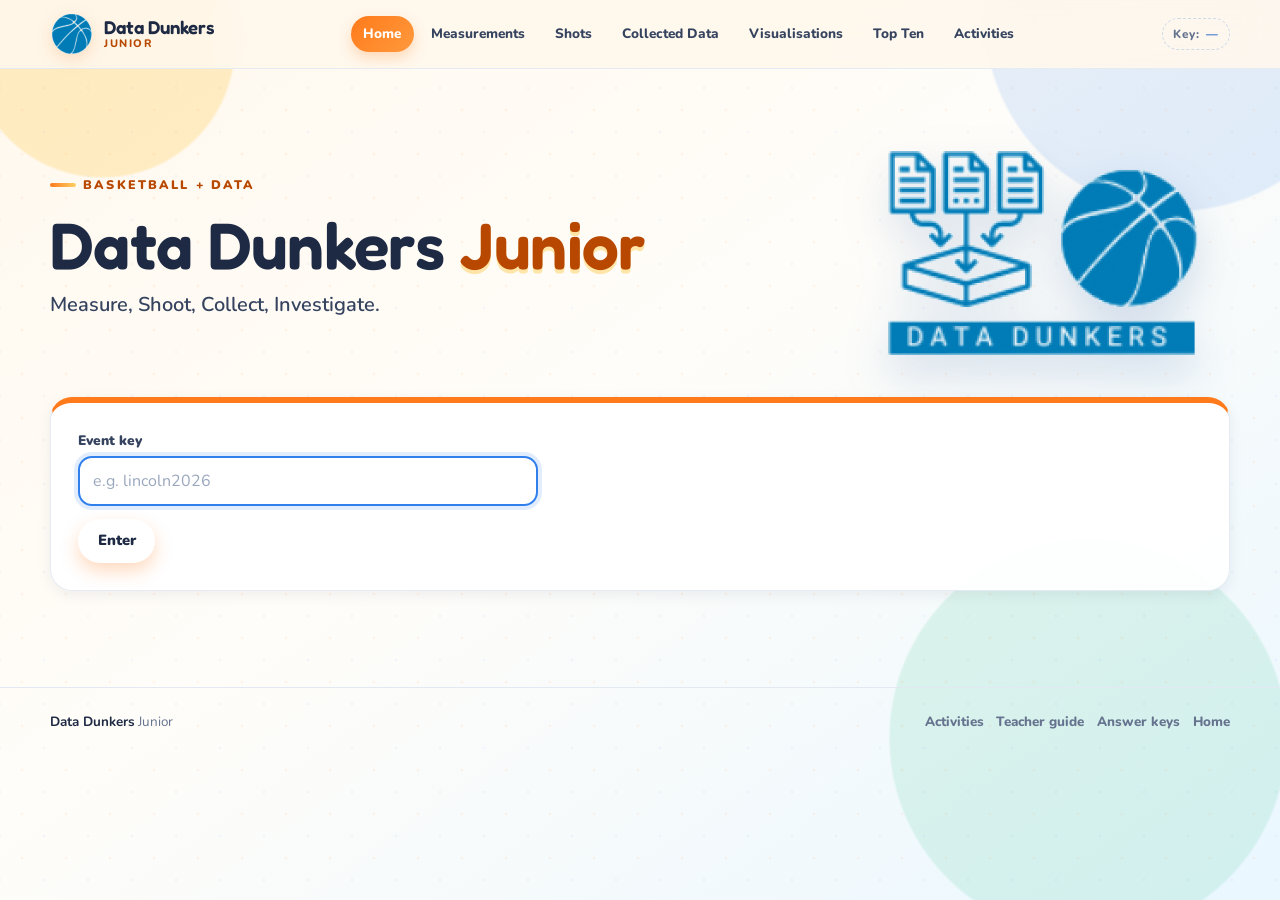
==== docs/activities/index.html @ a842138b "Initial commit" ====
<!DOCTYPE html>
<html lang="en" data-page="activities">
<head>
  <meta charset="UTF-8">
  <meta name="viewport" content="width=device-width, initial-scale=1.0">
  <title>Student Activities · Data Dunkers Junior</title>
  <meta name="description" content="Seven no-code data investigations for grade 5 and 6 students using live basketball class data.">
  <link rel="icon" href="../assets/datadunkers-mark.png" type="image/png">
  <link rel="preconnect" href="https://fonts.googleapis.com">
  <link rel="preconnect" href="https://fonts.gstatic.com" crossorigin>
  <link href="https://fonts.googleapis.com/css2?family=Fredoka:wght@400;500;600;700&family=Nunito:wght@400;600;700;800;900&display=swap" rel="stylesheet">
  <link rel="stylesheet" href="../style.css">
  <script src="../app.js"></script>
</head>
<body>
  <header class="site-header" id="site-nav"></header>

  <main class="page-shell">
    <section class="hero" style="padding-bottom: 0.5rem;">
      <div class="hero-copy">
        <div class="eyebrow">No code · just thinking</div>
        <h1>Student <span>activities</span></h1>
        <p class="hero-lead">Seven investigations that use the class data you collect. Each activity has a live chart, a short set of steps, and questions you can save and copy.</p>
        <div class="pill-row">
          <span class="badge">10–25 minutes each</span>
          <span class="badge green">Work alone or in pairs</span>
          <span class="badge orange">Answers save in this browser</span>
        </div>
      </div>
      <div class="hero-art" aria-hidden="true" style="min-height: 170px;">
        <img src="../assets/datadunkers-logo.png" alt="">
      </div>
    </section>

    <section class="section">
      <div class="section-head">
        <div>
          <div class="eyebrow">Pick a mission</div>
          <h2>What do you want to investigate?</h2>
          <p>Start with chart interpretation if you are new. The other activities can be done in any order.</p>
        </div>
        <span class="badge purple">7 activities</span>
      </div>

      <div class="card-grid two">
        <a class="card activity-index-card card-accent" href="chart-interpretation.html">
          <div class="activity-top">
            <span class="badge green">Intro</span>
            <span class="badge">15 min</span>
          </div>
          <h3>Chart interpretation</h3>
          <p>Read a live shot chart like a detective. Find the highest bar, the lowest bar, and the story in between.</p>
          <div class="activity-footer">
            <span class="small muted">Reading charts</span>
            <span class="btn btn-small btn-primary">Start</span>
          </div>
        </a>

        <a class="card activity-index-card card-blue" href="averages-spread.html">
          <div class="activity-top">
            <span class="badge green">Intro</span>
            <span class="badge">20 min</span>
          </div>
          <h3>Averages and spread</h3>
          <p>Find the mean, median, mode, range, and typical value. Then decide which summary tells the fairest story.</p>
          <div class="activity-footer">
            <span class="small muted">Centre and spread</span>
            <span class="btn btn-small btn-primary">Start</span>
          </div>
        </a>

        <a class="card activity-index-card card-purple" href="scatterplots-relationships.html">
          <div class="activity-top">
            <span class="badge orange">Core</span>
            <span class="badge">20 min</span>
          </div>
          <h3>Scatterplots and relationships</h3>
          <p>Plot two measurements against each other and look for a relationship. Remember: correlation is not causation.</p>
          <div class="activity-footer">
            <span class="small muted">Relationships</span>
            <span class="btn btn-small btn-primary">Start</span>
          </div>
        </a>

        <a class="card activity-index-card card-green" href="shots-percentages.html">
          <div class="activity-top">
            <span class="badge orange">Core</span>
            <span class="badge">20 min</span>
          </div>
          <h3>Shots and percentages</h3>
          <p>Turn made shots into percentages, compare distances, and explain why a small number of attempts can be misleading.</p>
          <div class="activity-footer">
            <span class="small muted">Fractions and percent</span>
            <span class="btn btn-small btn-primary">Start</span>
          </div>
        </a>

        <a class="card activity-index-card card-yellow" href="probability-predictions.html">
          <div class="activity-top">
            <span class="badge orange">Core</span>
            <span class="badge">20 min</span>
          </div>
          <h3>Probability and predictions</h3>
          <p>Use class shooting percentages to make a prediction. Then test the idea of expected value with a simple simulation.</p>
          <div class="activity-footer">
            <span class="small muted">Chance and prediction</span>
            <span class="btn btn-small btn-primary">Start</span>
          </div>
        </a>

        <a class="card activity-index-card card-pink" href="misleading-graphs.html">
          <div class="activity-top">
            <span class="badge purple">Stretch</span>
            <span class="badge">20 min</span>
          </div>
          <h3>Misleading graphs</h3>
          <p>See the same live data drawn two ways. Spot a truncated axis, a cherry-picked category, and a chart that tells only half the story.</p>
          <div class="activity-footer">
            <span class="small muted">Critical thinking</span>
            <span class="btn btn-small btn-primary">Start</span>
          </div>
        </a>

        <a class="card activity-index-card card-accent" href="data-storytelling.html">
          <div class="activity-top">
            <span class="badge purple">Stretch</span>
            <span class="badge">25 min</span>
          </div>
          <h3>Data storytelling</h3>
          <p>Build a claim, choose the right evidence, and write a headline that a classmate could understand and check.</p>
          <div class="activity-footer">
            <span class="small muted">Communication</span>
            <span class="btn btn-small btn-primary">Start</span>
          </div>
        </a>
      </div>
    </section>

    <section class="section">
      <div class="card card-blue">
        <div class="card-title-row">
          <div>
            <div class="eyebrow">How activities work</div>
            <h2>Think, write, compare</h2>
          </div>
        </div>
        <div class="card-grid three">
          <div><h3>1. Read the chart</h3><p class="mb-0">Every activity loads live data from your event key. If the chart is empty, collect some data first.</p></div>
          <div><h3>2. Answer the questions</h3><p class="mb-0">Your answers save automatically in this browser. Use “Copy my answers” to hand them in.</p></div>
          <div><h3>3. Explain your evidence</h3><p class="mb-0">A strong answer names the number, the group, and what it means.</p></div>
        </div>
      </div>
    </section>

    <div class="card card-green">
      <div class="card-title-row">
        <div>
          <div class="eyebrow">Teacher note</div>
          <h2>Planning a lesson?</h2>
        </div>
        <a class="btn btn-primary" href="../../TEACHER-GUIDE.md">Open teacher guide</a>
      </div>
      <p class="mb-0">The guide includes suggested sequences, discussion prompts, assessment ideas, and links to the answer keys.</p>
    </div>
  </main>

  <footer class="site-footer" id="site-footer"></footer>

  <script>
    Junior.init({ active: "activities" });
  </script>
</body>
</html>
---- docs/style.css ----
/* ============================================================
   Data Dunkers Junior — bright, kid-friendly theme
   ============================================================ */
:root {
  --bg: #fff8ed;
  --bg-blue: #eaf7ff;
  --bg-green: #eafff4;
  --card: #ffffff;
  --ink: #1e2a44;
  --ink-soft: #35435f;
  --muted: #65738e;
  --line: #e3e9f3;
  --line-strong: #cfd9e8;
  --orange: #ff7a1a;
  --orange-dark: #b84800;
  --orange-soft: #fff0e2;
  --blue: #2f80ed;
  --blue-dark: #1c62c4;
  --blue-soft: #eaf3ff;
  --green: #19b978;
  --green-dark: #0a7a4e;
  --green-soft: #e6fff3;
  --yellow: #ffd166;
  --yellow-soft: #fff8dc;
  --pink: #ff5d8f;
  --pink-soft: #fff0f5;
  --purple: #7c5cff;
  --purple-soft: #f1edff;
  --red: #e5484d;
  --red-soft: #fff0f0;
  --shadow-sm: 0 4px 14px rgba(30, 42, 68, 0.07);
  --shadow: 0 14px 34px rgba(30, 42, 68, 0.11);
  --shadow-lg: 0 24px 60px rgba(30, 42, 68, 0.15);
  --radius-sm: 12px;
  --radius: 22px;
  --radius-lg: 32px;
  --font-heading: "Fredoka", "Trebuchet MS", sans-serif;
  --font-body: "Nunito", "Segoe UI", sans-serif;
}

*,
*::before,
*::after {
  box-sizing: border-box;
}

html {
  scroll-behavior: smooth;
}

body {
  min-height: 100vh;
  margin: 0;
  color: var(--ink);
  background:
    radial-gradient(circle at 8% 5%, rgba(255, 209, 102, 0.34) 0 9%, transparent 9.2%),
    radial-gradient(circle at 92% 2%, rgba(47, 128, 237, 0.13) 0 13%, transparent 13.2%),
    radial-gradient(circle at 85% 82%, rgba(25, 185, 120, 0.12) 0 15%, transparent 15.2%),
    linear-gradient(145deg, var(--bg) 0%, #fffdf9 45%, var(--bg-blue) 100%);
  font-family: var(--font-body);
  font-size: 16px;
  line-height: 1.55;
  -webkit-font-smoothing: antialiased;
}

body::before {
  content: "";
  position: fixed;
  inset: 0;
  z-index: -1;
  pointer-events: none;
  opacity: 0.28;
  background-image:
    radial-gradient(circle, rgba(255, 122, 26, 0.24) 1.5px, transparent 1.6px),
    radial-gradient(circle, rgba(47, 128, 237, 0.2) 1.5px, transparent 1.6px);
  background-position: 0 0, 22px 22px;
  background-size: 44px 44px;
}

img,
svg {
  max-width: 100%;
}

a {
  color: var(--blue-dark);
  text-decoration-thickness: 2px;
  text-underline-offset: 3px;
}

a:hover {
  color: var(--orange-dark);
}

button,
input,
select,
textarea {
  font: inherit;
}

button {
  cursor: pointer;
}

h1,
h2,
h3,
h4 {
  margin: 0 0 0.5rem;
  font-family: var(--font-heading);
  font-weight: 600;
  line-height: 1.12;
  letter-spacing: -0.01em;
}

h1 {
  font-size: clamp(2.25rem, 5.5vw, 4.1rem);
}

h2 {
  font-size: clamp(1.5rem, 3vw, 2.15rem);
}

h3 {
  font-size: clamp(1.18rem, 2.2vw, 1.5rem);
}

p {
  margin: 0 0 1rem;
}

ul,
ol {
  margin-top: 0;
  padding-left: 1.35rem;
}

li {
  margin-bottom: 0.35rem;
}

strong {
  color: var(--ink);
}

/* ---------- Layout ---------- */
.page-shell {
  width: min(1180px, calc(100% - 2rem));
  margin: 0 auto;
}

.narrow {
  width: min(860px, calc(100% - 2rem));
  margin: 0 auto;
}

main {
  padding-bottom: 3rem;
}

.section {
  margin-top: 2rem;
}

.section-head {
  display: flex;
  flex-wrap: wrap;
  align-items: end;
  justify-content: space-between;
  gap: 1rem;
  margin-bottom: 1rem;
}

.section-head p {
  max-width: 62ch;
  margin: 0;
  color: var(--muted);
}

/* ---------- Header and navigation ---------- */
.site-header {
  position: sticky;
  top: 0;
  z-index: 50;
  padding: 0.75rem 0;
  background: rgba(255, 248, 237, 0.9);
  border-bottom: 1px solid rgba(227, 233, 243, 0.9);
  backdrop-filter: blur(16px);
}

.nav-inner {
  display: flex;
  align-items: center;
  justify-content: space-between;
  gap: 1rem;
}

.brand {
  display: inline-flex;
  align-items: center;
  gap: 0.65rem;
  color: var(--ink);
  text-decoration: none;
  white-space: nowrap;
}

.brand:hover {
  color: var(--ink);
}

.brand img {
  width: 44px;
  height: 44px;
  filter: drop-shadow(0 5px 8px rgba(223, 92, 0, 0.18));
}

.brand-text {
  display: flex;
  flex-direction: column;
  line-height: 1;
}

.brand-text strong {
  font-family: var(--font-heading);
  font-size: 1.16rem;
  font-weight: 600;
}

.brand-text span {
  margin-top: 0.18rem;
  color: var(--orange-dark);
  font-size: 0.68rem;
  font-weight: 800;
  letter-spacing: 0.14em;
  text-transform: uppercase;
}

.nav-links {
  display: flex;
  flex-wrap: wrap;
  align-items: center;
  justify-content: flex-end;
  gap: 0.35rem;
}

.nav-links a {
  padding: 0.48rem 0.76rem;
  border-radius: 999px;
  color: var(--ink-soft);
  font-size: 0.85rem;
  font-weight: 800;
  text-decoration: none;
  transition: background 0.18s, color 0.18s, transform 0.18s;
}

.nav-links a:hover {
  color: var(--orange-dark);
  background: var(--orange-soft);
  transform: translateY(-1px);
}

.nav-links a[aria-current="page"] {
  color: #fff;
  background: linear-gradient(135deg, var(--orange), #ff9a3d);
  box-shadow: 0 6px 14px rgba(255, 122, 26, 0.25);
}

.key-chip {
  display: inline-flex;
  align-items: center;
  gap: 0.4rem;
  padding: 0.36rem 0.65rem;
  border: 1px dashed var(--line-strong);
  border-radius: 999px;
  color: var(--muted);
  font-size: 0.74rem;
  font-weight: 800;
  letter-spacing: 0.04em;
}

.key-chip strong {
  color: var(--blue-dark);
  letter-spacing: 0.08em;
}

a.key-chip {
  text-decoration: none;
  transition: border-color 0.15s ease, background 0.15s ease, color 0.15s ease;
}

a.key-chip:hover,
a.key-chip:focus-visible {
  border-color: var(--orange);
  background: rgba(255, 122, 26, 0.1);
  color: var(--orange-dark);
}

a.key-chip:hover strong,
a.key-chip:focus-visible strong {
  color: var(--orange-dark);
}

.key-chip-edit {
  font-size: 0.9em;
  opacity: 0.8;
}

/* ---------- Hero ---------- */
.hero {
  position: relative;
  display: grid;
  grid-template-columns: minmax(0, 1.35fr) minmax(250px, 0.65fr);
  gap: 2rem;
  align-items: center;
  padding: clamp(2rem, 5vw, 4rem) 0 1.5rem;
}

.hero-copy {
  max-width: 720px;
}

.eyebrow {
  display: inline-flex;
  align-items: center;
  gap: 0.45rem;
  margin-bottom: 0.8rem;
  color: var(--orange-dark);
  font-size: 0.78rem;
  font-weight: 900;
  letter-spacing: 0.17em;
  text-transform: uppercase;
}

.eyebrow::before {
  content: "";
  width: 26px;
  height: 4px;
  border-radius: 999px;
  background: linear-gradient(90deg, var(--orange), var(--yellow));
}

.hero h1 span {
  color: var(--orange-dark);
  text-shadow: 0 4px 0 rgba(255, 209, 102, 0.55);
}

.hero-lead {
  max-width: 62ch;
  color: var(--ink-soft);
  font-size: clamp(1.05rem, 2vw, 1.25rem);
  font-weight: 600;
}

.hero-art {
  position: relative;
  display: grid;
  place-items: center;
  min-height: 240px;
}

.hero-art img {
  width: min(310px, 88%);
  height: auto;
  filter: drop-shadow(0 18px 22px rgba(27, 82, 158, 0.18));
}

.hero-actions {
  display: flex;
  flex-wrap: wrap;
  gap: 0.7rem;
  margin-top: 1.2rem;
}

/* ---------- Cards ---------- */
.card {
  position: relative;
  padding: clamp(1.1rem, 3vw, 1.7rem);
  border: 1px solid rgba(227, 233, 243, 0.92);
  border-radius: var(--radius);
  background: rgba(255, 255, 255, 0.93);
  box-shadow: var(--shadow-sm);
}

.card + .card {
  margin-top: 1rem;
}

.card-accent {
  overflow: hidden;
  border-top: 6px solid var(--orange);
}

.card-blue { border-top-color: var(--blue); }
.card-green { border-top-color: var(--green); }
.card-purple { border-top-color: var(--purple); }
.card-pink { border-top-color: var(--pink); }
.card-yellow { border-top-color: var(--yellow); }

.card-title-row {
  display: flex;
  flex-wrap: wrap;
  align-items: center;
  justify-content: space-between;
  gap: 0.8rem;
  margin-bottom: 1rem;
}

.card-title-row h2,
.card-title-row h3 {
  margin: 0;
}

.card-title-row p {
  margin: 0.2rem 0 0;
  color: var(--muted);
  font-size: 0.92rem;
}

.card-grid {
  display: grid;
  grid-template-columns: repeat(auto-fit, minmax(min(100%, 250px), 1fr));
  gap: 1rem;
}

.card-grid > .card + .card {
  margin-top: 0;
}

.card-grid.two {
  grid-template-columns: repeat(auto-fit, minmax(min(100%, 340px), 1fr));
}

.card-grid.three {
  grid-template-columns: repeat(auto-fit, minmax(min(100%, 230px), 1fr));
}

.link-card {
  display: flex;
  flex-direction: column;
  min-height: 150px;
  padding: 1.2rem;
  border: 2px solid transparent;
  border-radius: var(--radius);
  background: var(--card);
  box-shadow: var(--shadow-sm);
  color: var(--ink);
  text-decoration: none;
  transition: transform 0.18s, box-shadow 0.18s, border-color 0.18s;
}

.link-card:hover {
  transform: translateY(-4px);
  border-color: var(--yellow);
  box-shadow: var(--shadow);
  color: var(--ink);
}

.link-card .link-icon {
  display: grid;
  place-items: center;
  width: 46px;
  height: 46px;
  margin-bottom: 0.8rem;
  border-radius: 14px;
  background: var(--orange-soft);
  font-size: 1.45rem;
}

.link-card.blue .link-icon { background: var(--blue-soft); }
.link-card.green .link-icon { background: var(--green-soft); }
.link-card.purple .link-icon { background: var(--purple-soft); }
.link-card.pink .link-icon { background: var(--pink-soft); }
.link-card.yellow .link-icon { background: var(--yellow-soft); }

.link-title {
  margin-bottom: 0.25rem;
  font-family: var(--font-heading);
  font-size: 1.15rem;
  font-weight: 600;
}

.link-desc {
  color: var(--muted);
  font-size: 0.9rem;
  line-height: 1.45;
}

/* ---------- Stats and badges ---------- */
.stat-grid {
  display: grid;
  grid-template-columns: repeat(auto-fit, minmax(150px, 1fr));
  gap: 0.8rem;
}

.stat {
  padding: 1rem;
  border: 1px solid var(--line);
  border-radius: var(--radius-sm);
  background: linear-gradient(160deg, #fff, #fbfdff);
}

.stat-value {
  display: block;
  font-family: var(--font-heading);
  font-size: clamp(1.6rem, 4vw, 2.2rem);
  font-weight: 600;
  line-height: 1;
  color: var(--blue-dark);
}

.stat-label {
  display: block;
  margin-top: 0.35rem;
  color: var(--muted);
  font-size: 0.78rem;
  font-weight: 800;
  letter-spacing: 0.06em;
  text-transform: uppercase;
}

.badge {
  display: inline-flex;
  align-items: center;
  gap: 0.3rem;
  padding: 0.26rem 0.62rem;
  border-radius: 999px;
  background: var(--blue-soft);
  color: var(--blue-dark);
  font-size: 0.72rem;
  font-weight: 900;
  letter-spacing: 0.06em;
  text-transform: uppercase;
}

.badge.orange { background: var(--orange-soft); color: var(--orange-dark); }
.badge.green { background: var(--green-soft); color: var(--green-dark); }
.badge.pink { background: var(--pink-soft); color: #c72c5e; }
.badge.purple { background: var(--purple-soft); color: #5b3fd1; }
.badge.yellow { background: var(--yellow-soft); color: #936300; }
.badge.red { background: var(--red-soft); color: #b32a2f; }

.pill-row {
  display: flex;
  flex-wrap: wrap;
  gap: 0.45rem;
}

/* ---------- Buttons ---------- */
.btn,
.key-submit,
.submit-btn,
button.btn {
  display: inline-flex;
  align-items: center;
  justify-content: center;
  gap: 0.45rem;
  min-height: 44px;
  padding: 0.7rem 1.1rem;
  border: 2px solid transparent;
  border-radius: 999px;
  background: #fff;
  color: var(--ink);
  font-family: var(--font-body);
  font-size: 0.92rem;
  font-weight: 900;
  line-height: 1;
  text-decoration: none;
  transition: transform 0.16s, box-shadow 0.16s, background 0.16s, border-color 0.16s;
}

.btn:hover,
.key-submit:hover,
.submit-btn:hover,
button.btn:hover {
  transform: translateY(-2px);
  color: var(--ink);
}

.btn:active,
.key-submit:active,
.submit-btn:active,
button.btn:active {
  transform: translateY(0) scale(0.98);
}

.btn:disabled,
.submit-btn:disabled,
button.btn:disabled {
  cursor: not-allowed;
  opacity: 0.55;
  transform: none;
  box-shadow: none;
}

.btn-primary,
.key-submit,
.submit-btn {
  color: #fff;
  background: linear-gradient(135deg, var(--orange), #ff9a3d);
  box-shadow: 0 8px 18px rgba(255, 122, 26, 0.28);
}

.btn-primary:hover,
.key-submit:hover,
.submit-btn:hover {
  color: #fff;
  background: linear-gradient(135deg, var(--orange-dark), var(--orange));
}

.btn-blue {
  color: #fff;
  background: linear-gradient(135deg, var(--blue), #63a6ff);
  box-shadow: 0 8px 18px rgba(47, 128, 237, 0.22);
}

.btn-blue:hover { color: #fff; }

.btn-green {
  color: #fff;
  background: linear-gradient(135deg, var(--green-dark), var(--green));
  box-shadow: 0 8px 18px rgba(25, 185, 120, 0.22);
}

.btn-green:hover { color: #fff; }

.btn-ghost {
  border-color: var(--line-strong);
  background: rgba(255, 255, 255, 0.7);
}

.btn-ghost:hover {
  border-color: var(--orange);
  background: var(--orange-soft);
}

.btn-small {
  min-height: 36px;
  padding: 0.45rem 0.75rem;
  font-size: 0.8rem;
}

.btn-row {
  display: flex;
  flex-wrap: wrap;
  gap: 0.55rem;
  margin-top: 0.8rem;
}

/* ---------- Forms ---------- */
.form-section {
  padding: 1.1rem 0;
  border-top: 1px dashed var(--line);
}

.form-section:first-of-type {
  padding-top: 0;
  border-top: 0;
}

.section-label {
  display: flex;
  align-items: center;
  gap: 0.5rem;
  margin-bottom: 0.8rem;
  color: var(--ink);
  font-family: var(--font-heading);
  font-size: 1.05rem;
  font-weight: 600;
}

.section-label::before {
  content: "";
  width: 9px;
  height: 9px;
  border-radius: 3px;
  background: var(--orange);
  transform: rotate(45deg);
}

.form-row {
  display: grid;
  grid-template-columns: repeat(2, minmax(0, 1fr));
  gap: 0.9rem;
}

.form-row.cols-3 {
  grid-template-columns: repeat(3, minmax(0, 1fr));
}

.form-group {
  display: flex;
  flex-direction: column;
  gap: 0.3rem;
  min-width: 0;
}

.form-group + .form-group {
  margin-top: 0;
}

label {
  color: var(--ink-soft);
  font-size: 0.86rem;
  font-weight: 900;
}

input[type="text"],
input[type="number"],
input[type="search"],
select,
textarea {
  width: 100%;
  min-height: 46px;
  padding: 0.65rem 0.8rem;
  border: 2px solid var(--line);
  border-radius: 14px;
  background: #fff;
  color: var(--ink);
  outline: none;
  transition: border-color 0.16s, box-shadow 0.16s;
}

textarea {
  min-height: 96px;
  resize: vertical;
}

input:focus,
select:focus,
textarea:focus {
  border-color: var(--blue);
  box-shadow: 0 0 0 4px rgba(47, 128, 237, 0.14);
}

input[readonly] {
  background: #f8fafc;
}

input::placeholder,
textarea::placeholder {
  color: #9aa7bd;
}

.helper-text {
  margin: 0.3rem 0 0.8rem;
  color: var(--muted);
  font-size: 0.88rem;
}

.field-hint {
  color: var(--muted);
  font-size: 0.76rem;
  font-weight: 700;
}

input.field-invalid,
select.field-invalid,
textarea.field-invalid {
  border-color: var(--red);
  background: #fffafa;
}

input.field-invalid:focus,
select.field-invalid:focus,
textarea.field-invalid:focus {
  box-shadow: 0 0 0 4px rgba(229, 72, 77, 0.16);
}

.choice-grid.field-invalid {
  outline: 3px solid rgba(229, 72, 77, 0.55);
  outline-offset: 3px;
  border-radius: 14px;
}

.field-error {
  display: block;
  margin-top: 0.35rem;
  color: #a92a2f;
  font-size: 0.78rem;
  font-weight: 800;
  line-height: 1.35;
}

.nickname-input {
  font-family: var(--font-heading);
  font-size: 1.4rem;
  font-weight: 600;
  letter-spacing: 0.18em;
  text-transform: uppercase;
}

.choice-grid {
  display: grid;
  grid-template-columns: repeat(auto-fit, minmax(48px, 1fr));
  gap: 0.42rem;
}

.choice-btn,
.option-btn {
  min-height: 44px;
  padding: 0.45rem 0.6rem;
  border: 2px solid var(--line);
  border-radius: 13px;
  background: #fff;
  color: var(--ink-soft);
  font-weight: 900;
  transition: background 0.15s, border-color 0.15s, color 0.15s, transform 0.15s;
}

.choice-btn:hover,
.option-btn:hover {
  border-color: var(--orange);
  color: var(--orange-dark);
  transform: translateY(-1px);
}

.choice-btn.active,
.option-btn.active,
.choice-btn[aria-pressed="true"],
.option-btn[aria-pressed="true"] {
  border-color: var(--orange);
  background: linear-gradient(135deg, var(--orange), #ff9a3d);
  color: #fff;
  box-shadow: 0 5px 12px rgba(255, 122, 26, 0.24);
}

.option-btn:disabled {
  cursor: not-allowed;
  opacity: 0.4;
}

.option-btn:disabled:hover {
  transform: none;
  border-color: var(--line);
  color: var(--ink-soft);
}

.option-btn.active:disabled,
.option-btn[aria-pressed="true"]:disabled {
  opacity: 1;
}

.option-btn.active:disabled:hover,
.option-btn[aria-pressed="true"]:disabled:hover {
  border-color: var(--orange);
  color: #fff;
}

.distance-rows {
  display: grid;
  gap: 0.65rem;
}

.distance-row {
  display: grid;
  grid-template-columns: 72px minmax(0, 1fr);
  align-items: center;
  gap: 0.7rem;
  padding: 0.65rem;
  border: 1px solid var(--line);
  border-radius: 16px;
  background: #fbfdff;
}

.distance-label {
  display: inline-flex;
  align-items: center;
  justify-content: center;
  min-height: 44px;
  border-radius: 12px;
  background: var(--blue-soft);
  color: var(--blue-dark);
  font-family: var(--font-heading);
  font-size: 1.1rem;
  font-weight: 600;
}

.option-group {
  display: grid;
  grid-template-columns: repeat(6, minmax(40px, 1fr));
  gap: 0.35rem;
}

.timer-card {
  padding: 1rem;
  border: 2px dashed var(--line-strong);
  border-radius: 18px;
  background: linear-gradient(160deg, #fffdf7, #fff);
}

.timer-card[hidden],
.helper-text[hidden] {
  display: none;
}

.mode-switch-row {
  display: flex;
  align-items: center;
  gap: 0.7rem;
  margin-bottom: 0.7rem;
  font-weight: 800;
}

.mode-switch-label {
  color: var(--muted, #777);
}

.mode-switch-label.active {
  color: var(--blue-dark);
}

.mode-switch {
  position: relative;
  display: inline-block;
  width: 52px;
  height: 30px;
  flex: none;
}

.mode-switch input {
  position: absolute;
  inset: 0;
  width: 100%;
  height: 100%;
  margin: 0;
  opacity: 0;
  cursor: pointer;
  z-index: 1;
}

.mode-switch-track {
  position: absolute;
  inset: 0;
  border-radius: 999px;
  background: var(--line-strong);
  transition: background 0.2s;
}

.mode-switch-track::after {
  content: "";
  position: absolute;
  top: 3px;
  left: 3px;
  width: 24px;
  height: 24px;
  border-radius: 50%;
  background: #fff;
  box-shadow: 0 1px 3px rgba(0, 0, 0, 0.3);
  transition: transform 0.2s;
}

.mode-switch input:checked + .mode-switch-track {
  background: var(--blue-dark);
}

.mode-switch input:checked + .mode-switch-track::after {
  transform: translateX(22px);
}

.mode-switch input:focus-visible + .mode-switch-track {
  outline: 3px solid var(--blue-dark);
  outline-offset: 2px;
}

.timer-status {
  min-height: 1.5rem;
  margin-bottom: 0.5rem;
  color: var(--blue-dark);
  font-weight: 800;
}

.timer-display {
  margin: 0.5rem 0;
  font-family: var(--font-heading);
  font-size: clamp(2rem, 7vw, 3.4rem);
  font-variant-numeric: tabular-nums;
  font-weight: 600;
  line-height: 1;
  color: var(--orange-dark);
}

.heart-runner {
  display: flex;
  gap: 0.28rem;
  height: 24px;
  margin: 0.35rem 0 0.65rem;
}

.heart-runner span {
  width: 16px;
  height: 16px;
  border-radius: 50%;
  background: var(--pink);
  opacity: 0.25;
  align-self: center;
}

.heart-runner.running span {
  animation: beat 1s infinite ease-in-out;
}

.heart-runner.running span:nth-child(2) { animation-delay: 0.12s; }
.heart-runner.running span:nth-child(3) { animation-delay: 0.24s; }
.heart-runner.running span:nth-child(4) { animation-delay: 0.36s; }
.heart-runner.running span:nth-child(5) { animation-delay: 0.48s; }

@keyframes beat {
  0%, 100% { transform: scale(0.9); opacity: 0.3; }
  40% { transform: scale(1.35); opacity: 1; }
}

.reaction-pad {
  display: grid;
  place-items: center;
  width: 100%;
  min-height: 110px;
  margin: 0.5rem 0;
  padding: 1rem;
  border: 3px solid var(--line-strong);
  border-radius: 18px;
  background: #f6f8fc;
  color: var(--ink-soft);
  font-family: var(--font-heading);
  font-size: 1.2rem;
  font-weight: 600;
  transition: background 0.15s, border-color 0.15s, color 0.15s, transform 0.15s;
}

.reaction-pad.waiting {
  border-color: var(--yellow);
  background: var(--yellow-soft);
  color: #936300;
}

.reaction-pad.ready {
  border-color: var(--green);
  background: linear-gradient(135deg, var(--green), #61e6a9);
  color: #fff;
  transform: scale(1.01);
}

.trial-pills {
  display: grid;
  grid-template-columns: repeat(3, minmax(0, 1fr));
  gap: 0.45rem;
  margin: 0.6rem 0;
}

.trial-pill {
  padding: 0.5rem;
  border-radius: 12px;
  background: var(--blue-soft);
  color: var(--ink-soft);
  font-size: 0.8rem;
  text-align: center;
}

.trial-pill strong {
  color: var(--blue-dark);
}

/* ---------- Status and alerts ---------- */
#statusMessage,
.status-message {
  display: none;
  margin-top: 0.9rem;
  padding: 0.8rem 1rem;
  border-radius: 14px;
  font-weight: 800;
}

.status-success {
  display: block;
  border: 1px solid #b8f0d4;
  background: var(--green-soft);
  color: var(--green-dark);
}

.status-error {
  display: block;
  border: 1px solid #ffc7c9;
  background: var(--red-soft);
  color: #a92a2f;
}

.status-info {
  display: block;
  border: 1px solid #cfe4ff;
  background: var(--blue-soft);
  color: var(--blue-dark);
}

.loading-box,
.empty-state {
  padding: 1.2rem;
  border: 2px dashed var(--line-strong);
  border-radius: 16px;
  background: #fbfdff;
  color: var(--muted);
  text-align: center;
}

.empty-state strong {
  display: block;
  margin-bottom: 0.25rem;
  color: var(--ink);
  font-family: var(--font-heading);
  font-size: 1.1rem;
}

.progress {
  width: 100%;
  height: 12px;
  overflow: hidden;
  border-radius: 999px;
  background: #edf2f9;
}

.progress > span {
  display: block;
  width: 0;
  height: 100%;
  border-radius: inherit;
  background: linear-gradient(90deg, var(--orange), var(--yellow));
  transition: width 0.35s ease;
}

/* ---------- Tables ---------- */
.table-wrap {
  width: 100%;
  overflow-x: auto;
  border: 1px solid var(--line);
  border-radius: 16px;
  background: #fff;
}

table {
  width: 100%;
  border-collapse: collapse;
  font-size: 0.88rem;
}

th,
td {
  padding: 0.65rem 0.7rem;
  border-bottom: 1px solid var(--line);
  text-align: left;
  vertical-align: middle;
}

th {
  background: #f7faff;
  color: var(--ink-soft);
  font-size: 0.72rem;
  font-weight: 900;
  letter-spacing: 0.06em;
  text-transform: uppercase;
  white-space: nowrap;
}

tbody tr:last-child td {
  border-bottom: 0;
}

tbody tr:hover td {
  background: #fffcf6;
}

td.num,
th.num {
  text-align: right;
  font-variant-numeric: tabular-nums;
}

.table-empty {
  padding: 1.2rem;
  color: var(--muted);
  text-align: center;
}

.table-note {
  margin-top: 0.5rem;
  color: var(--muted);
  font-size: 0.8rem;
}

.check {
  color: var(--green-dark);
  font-weight: 900;
}

.cross {
  color: #c3cad8;
  font-weight: 900;
}

/* ---------- Charts ---------- */
.chart-card {
  padding: 1rem;
  border: 1px solid var(--line);
  border-radius: var(--radius);
  background: #fff;
}

.chart-box {
  width: 100%;
  min-height: 340px;
}

.chart-box.short {
  min-height: 280px;
}

.chart-controls {
  display: flex;
  flex-wrap: wrap;
  gap: 0.65rem;
  margin-bottom: 0.8rem;
}

.chart-controls .form-group {
  min-width: 150px;
  flex: 1;
}

.chart-note {
  margin-top: 0.6rem;
  color: var(--muted);
  font-size: 0.82rem;
}

.chart-loading {
  display: grid;
  place-items: center;
  min-height: 340px;
  border: 2px dashed var(--line-strong);
  border-radius: 16px;
  background: #fbfdff;
  color: var(--muted);
  text-align: center;
}

/* ---------- Leaderboards ---------- */
.leaderboard {
  min-width: 0;
  padding: 1rem;
  border: 1px solid var(--line);
  border-radius: var(--radius);
  background: #fff;
  box-shadow: var(--shadow-sm);
}

.leaderboard h2 {
  margin: 0;
  font-size: 1.35rem;
}

.leaderboard .leaderboard-sub {
  margin: 0.15rem 0 0.8rem;
  color: var(--muted);
  font-size: 0.84rem;
}

.leaderboard .rank {
  width: 2.5rem;
  color: var(--orange-dark);
  font-family: var(--font-heading);
  font-size: 1.1rem;
  font-weight: 600;
}

.leaderboard td:first-child + td {
  font-weight: 900;
}

.leaderboard tr:first-child td {
  background: #fffaf0;
}

/* ---------- Activities ---------- */
.activity-hero {
  display: grid;
  grid-template-columns: minmax(0, 1fr) auto;
  gap: 1rem;
  align-items: start;
  padding: 2rem 0 1rem;
}

.activity-meta {
  display: flex;
  flex-wrap: wrap;
  gap: 0.45rem;
  margin-top: 0.8rem;
}

.activity-layout {
  display: grid;
  grid-template-columns: minmax(0, 1.55fr) minmax(250px, 0.65fr);
  gap: 1.2rem;
  align-items: start;
}

.sticky-card {
  position: sticky;
  top: 92px;
}

.steps {
  counter-reset: step;
  display: grid;
  gap: 0.7rem;
  margin: 0;
  padding: 0;
  list-style: none;
}

.steps li {
  position: relative;
  margin: 0;
  padding: 0.85rem 0.9rem 0.85rem 3rem;
  border: 1px solid var(--line);
  border-radius: 16px;
  background: #fff;
}

.steps li::before {
  counter-increment: step;
  content: counter(step);
  position: absolute;
  top: 0.75rem;
  left: 0.8rem;
  display: grid;
  place-items: center;
  width: 1.65rem;
  height: 1.65rem;
  border-radius: 50%;
  background: var(--blue-soft);
  color: var(--blue-dark);
  font-family: var(--font-heading);
  font-weight: 600;
}

.question-list {
  display: grid;
  gap: 1rem;
}

.question {
  padding: 1rem;
  border: 1px solid var(--line);
  border-radius: 16px;
  background: #fff;
}

.question label {
  display: block;
  margin-bottom: 0.5rem;
  color: var(--ink);
  font-size: 0.95rem;
  font-weight: 900;
}

.question textarea {
  min-height: 90px;
}

.question-number {
  display: inline-grid;
  place-items: center;
  width: 1.55rem;
  height: 1.55rem;
  margin-right: 0.4rem;
  border-radius: 50%;
  background: var(--orange-soft);
  color: var(--orange-dark);
  font-family: var(--font-heading);
  font-weight: 600;
}

.hint-box {
  padding: 0.9rem 1rem;
  border-left: 5px solid var(--yellow);
  border-radius: 0 14px 14px 0;
  background: var(--yellow-soft);
  color: #725100;
  font-size: 0.9rem;
}

.tip-box {
  padding: 0.9rem 1rem;
  border-left: 5px solid var(--blue);
  border-radius: 0 14px 14px 0;
  background: var(--blue-soft);
  color: #174f9d;
  font-size: 0.9rem;
}

.activity-index-card {
  display: flex;
  flex-direction: column;
  height: 100%;
}

.activity-index-card .activity-top {
  display: flex;
  align-items: flex-start;
  justify-content: space-between;
  gap: 0.5rem;
  margin-bottom: 0.5rem;
}

.activity-index-card h3 {
  margin-bottom: 0.35rem;
}

.activity-index-card p {
  color: var(--muted);
  font-size: 0.9rem;
}

.activity-index-card .activity-footer {
  display: flex;
  flex-wrap: wrap;
  align-items: center;
  justify-content: space-between;
  gap: 0.5rem;
  margin-top: auto;
  padding-top: 0.8rem;
}

/* ---------- Footer ---------- */
.site-footer {
  margin-top: 3rem;
  padding: 1.5rem 0 2rem;
  border-top: 1px solid var(--line);
  color: var(--muted);
  font-size: 0.84rem;
}

.footer-inner {
  display: flex;
  flex-wrap: wrap;
  align-items: center;
  justify-content: space-between;
  gap: 0.8rem;
}

.footer-links {
  display: flex;
  flex-wrap: wrap;
  gap: 0.8rem;
}

.footer-links a {
  color: var(--muted);
  font-weight: 800;
  text-decoration: none;
}

.footer-links a:hover {
  color: var(--orange-dark);
}

/* ---------- Event key background ---------- */
#event-key-bg {
  position: fixed;
  inset: 0;
  z-index: -1;
  pointer-events: none;
  opacity: 0.6;
}

/* ---------- Utility ---------- */
.muted { color: var(--muted); }
.small { font-size: 0.84rem; }
.tiny { font-size: 0.76rem; }
.center { text-align: center; }
.nowrap { white-space: nowrap; }
.mt-0 { margin-top: 0; }
.mt-1 { margin-top: 0.5rem; }
.mt-2 { margin-top: 1rem; }
.mt-3 { margin-top: 1.5rem; }
.mb-0 { margin-bottom: 0; }
.mb-1 { margin-bottom: 0.5rem; }
.mb-2 { margin-bottom: 1rem; }
.sr-only {
  position: absolute;
  width: 1px;
  height: 1px;
  padding: 0;
  margin: -1px;
  overflow: hidden;
  clip: rect(0, 0, 0, 0);
  white-space: nowrap;
  border: 0;
}
.hidden { display: none !important; }

/* ---------- Responsive ---------- */
@media (max-width: 900px) {
  .hero {
    grid-template-columns: 1fr;
    text-align: center;
  }

  .hero-copy {
    max-width: none;
  }

  .eyebrow,
  .hero-actions {
    justify-content: center;
  }

  .hero-art {
    order: -1;
    min-height: 190px;
  }

  .hero-art img {
    width: min(240px, 78%);
  }

  .activity-layout {
    grid-template-columns: 1fr;
  }

  .sticky-card {
    position: static;
  }
}

@media (max-width: 760px) {
  .site-header {
    position: static;
  }

  .nav-inner {
    align-items: flex-start;
    flex-direction: column;
  }

  .nav-links {
    justify-content: flex-start;
  }

  .nav-links a {
    padding: 0.4rem 0.6rem;
    font-size: 0.8rem;
  }

  .form-row,
  .form-row.cols-3 {
    grid-template-columns: 1fr;
  }

  .distance-row {
    grid-template-columns: 1fr;
  }

  .distance-label {
    justify-content: flex-start;
    padding-left: 0.7rem;
  }

  .option-group {
    grid-template-columns: repeat(6, minmax(0, 1fr));
  }

  .trial-pills {
    grid-template-columns: 1fr;
  }

  .activity-hero {
    grid-template-columns: 1fr;
  }
}

@media (max-width: 520px) {
  .page-shell,
  .narrow {
    width: calc(100% - 1rem);
    max-width: 1180px;
  }

  .card {
    padding: 1rem;
    border-radius: 18px;
  }

  .option-group {
    grid-template-columns: repeat(3, minmax(0, 1fr));
  }

  .choice-grid {
    grid-template-columns: repeat(auto-fit, minmax(44px, 1fr));
  }

  th,
  td {
    padding: 0.55rem;
  }

  .brand-text span {
    display: none;
  }

  .key-chip {
    display: none;
  }
}

@media (prefers-reduced-motion: reduce) {
  *,
  *::before,
  *::after {
    scroll-behavior: auto !important;
    animation-duration: 0.001ms !important;
    animation-iteration-count: 1 !important;
    transition-duration: 0.001ms !important;
  }
}
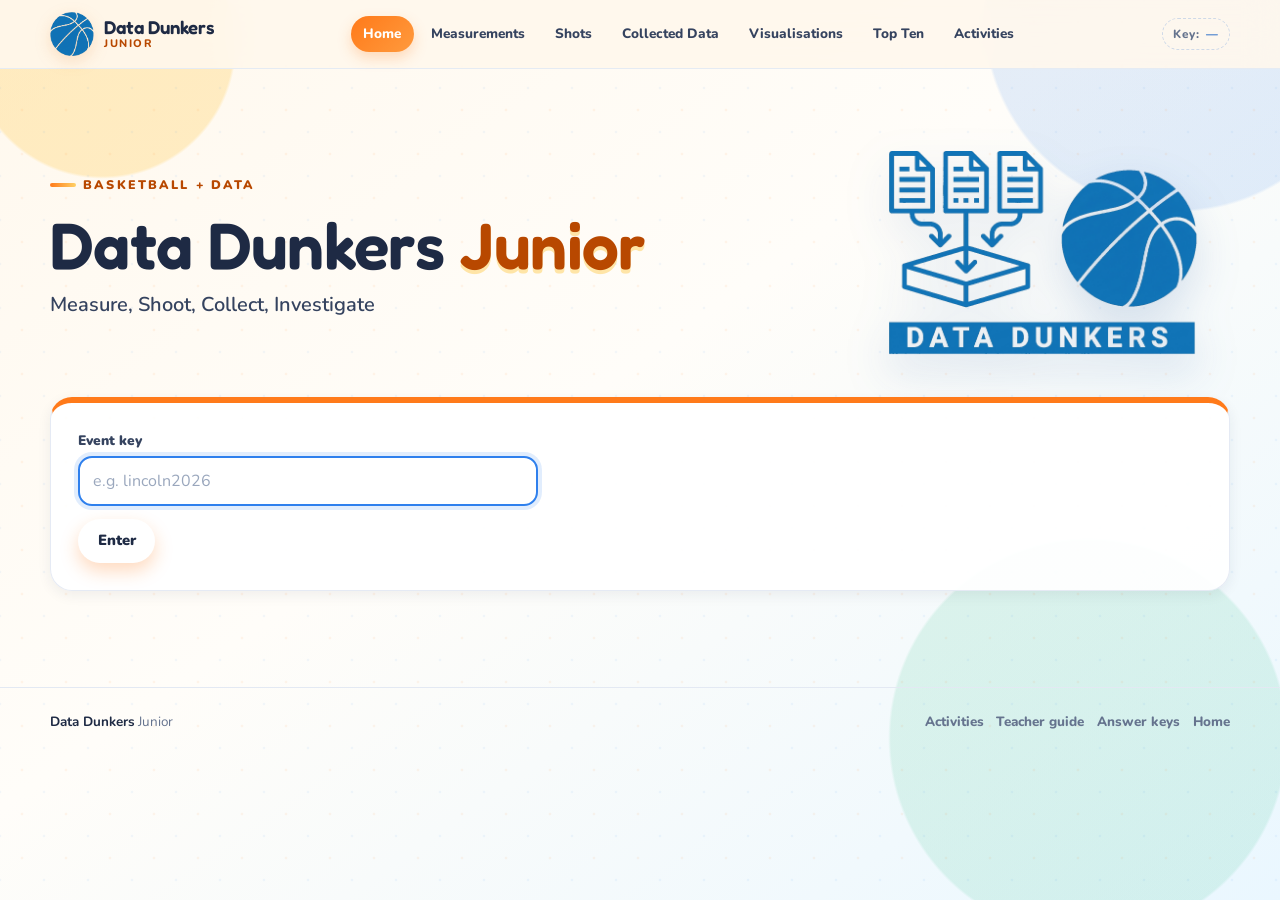
==== commit b052ad97: "Fix capitalization" ====
--- a/docs/activities/index.html
+++ b/docs/activities/index.html
@@ -19,7 +19,7 @@
     <section class="hero" style="padding-bottom: 0.5rem;">
       <div class="hero-copy">
         <div class="eyebrow">No code · just thinking</div>
-        <h1>Student <span>activities</span></h1>
+        <h1>Student <span>Activities</span></h1>
         <p class="hero-lead">Seven investigations that use the class data you collect. Each activity has a live chart, a short set of steps, and questions you can save and copy.</p>
         <div class="pill-row">
           <span class="badge">10–25 minutes each</span>
@@ -36,7 +36,7 @@
       <div class="section-head">
         <div>
           <div class="eyebrow">Pick a mission</div>
-          <h2>What do you want to investigate?</h2>
+          <h2>What Do You Want To Investigate?</h2>
           <p>Start with chart interpretation if you are new. The other activities can be done in any order.</p>
         </div>
         <span class="badge purple">7 activities</span>
@@ -141,7 +141,7 @@
         <div class="card-title-row">
           <div>
             <div class="eyebrow">How activities work</div>
-            <h2>Think, write, compare</h2>
+            <h2>Think, Write, Compare</h2>
           </div>
         </div>
         <div class="card-grid three">
@@ -156,7 +156,7 @@
       <div class="card-title-row">
         <div>
           <div class="eyebrow">Teacher note</div>
-          <h2>Planning a lesson?</h2>
+          <h2>Planning a Lesson?</h2>
         </div>
         <a class="btn btn-primary" href="../../TEACHER-GUIDE.md">Open teacher guide</a>
       </div>
--- a/docs/style.css
+++ b/docs/style.css
@@ -1400,6 +1400,7 @@
   display: flex;
   flex-direction: column;
   height: 100%;
+  text-decoration: none;
 }
 
 .activity-index-card .activity-top {
@@ -1621,3 +1622,7 @@
     transition-duration: 0.001ms !important;
   }
 }
+
+.frac { display: inline-flex; flex-direction: column; align-items: center; vertical-align: middle; line-height: 1.1; }
+.frac-num { padding: 0 0.3em 0.1em; border-bottom: 1.5px solid currentColor; }
+.frac-den { padding-top: 0.1em; }
